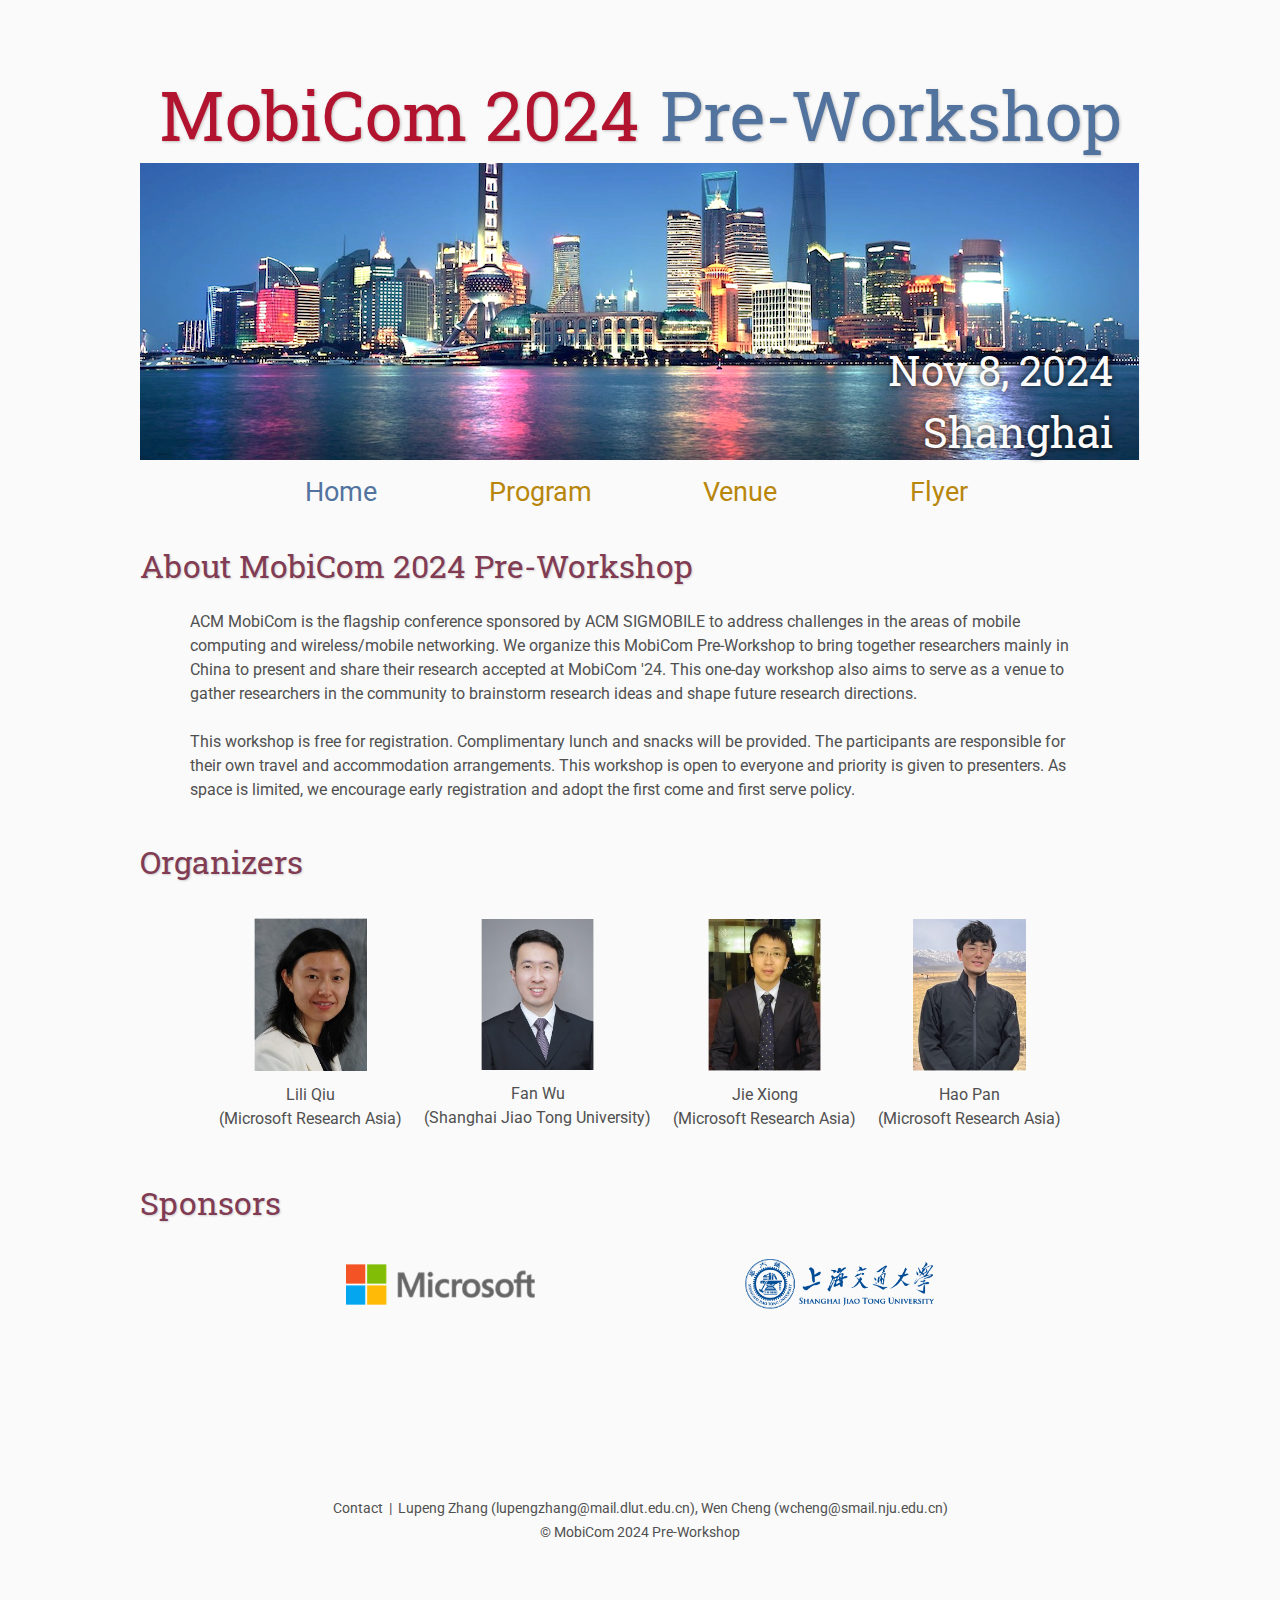
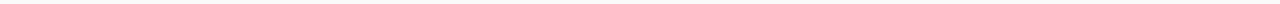
==== index.html @ bad52e7d "ver1" ====
<!DOCTYPE html>
<html lang='en'>

<head>
    <base href=".">
    <link rel="shortcut icon" type="image/png" href="assets/favicon.png"/>
    <link rel="stylesheet" type="text/css" media="all" href="assets/main.css"/>
    <meta name="description" content="Conference Template">
    <meta name="resource-type" content="document">
    <meta name="distribution" content="global">
    <meta name="KeyWords" content="Conference">
    <title>Conference Template</title>
</head>

<body>

    <div class="banner">
        <img src="assets/banner_new.png" alt="Conference Template Banner">
        <div class="top-left">
            <span class="title1">MobiCom 2024</span> <span class="title2">Pre-Workshop</span>
        </div>
        <div class="bottom-right">
            Nov 8, 2024 <br> Shanghai
        </div>
    </div>

    <table class="navigation">
        <tr>
            <td class="navigation">
                <a class="current" title="Conference Home Page" href=".">Home</a>
            </td>
<!--            <td class="navigation">-->
<!--                <a title="Register for the Conference" href="registration">Registration</a>-->
<!--            </td>-->
            <td class="navigation">
                <a title="Program" href="program">Program</a>
            </td>
            <td class="navigation">
                <a title="Venue" href="directions">Venue</a>
            </td>
            <td class="navigation">
                <a title="Conference Flyer" href="flyer">Flyer</a>
            </td>
        </tr>
    </table>

    <h2>About MobiCom 2024 Pre-Workshop</h2>
    <p>
        ACM MobiCom is the flagship conference sponsored by ACM SIGMOBILE to address  challenges in the areas of mobile computing and wireless/mobile networking.
        We organize this MobiCom Pre-Workshop to bring together researchers mainly in China to present and share their research accepted at MobiCom '24.
        This one-day workshop also aims to serve as a venue to gather researchers in the community to brainstorm research ideas and shape future research directions.

    </p>
    <p>
        This workshop is free for registration.
        Complimentary lunch and snacks will be provided.
        The participants are responsible for their own travel and accommodation arrangements.
        This workshop is open to everyone and priority is given to presenters.
        As space is limited, we encourage early registration and adopt the first come and first serve policy.

    </p>
<!--    <p>-->
<!--        This paragraph is just some filler text to give the homepage some volume:-->
<!--        Lorem ipsum dolor sit amet, consectetur adipiscing elit. Vestibulum dignissim et est et euismod. Fusce et metus tempus, pellentesque ex at, convallis nulla. Ut fringilla commodo tincidunt. Fusce sed est eu massa placerat iaculis eu at mauris. Nullam ut mollis nisi, quis malesuada risus. Interdum et malesuada fames ac ante ipsum primis in faucibus. Nam ipsum tortor, suscipit non tincidunt vel, bibendum in libero. Nulla facilisi. Pellentesque vitae neque metus. Cras quis est pharetra, vestibulum nisl et, viverra ipsum. Etiam porta dignissim purus, quis tempor metus volutpat eu. Praesent pulvinar libero eget purus tincidunt finibus.-->
<!--    </p>-->

    <h2>Organizers</h2>
    <table class="sponsors">
        <tr>
            <td class="sponsor">
                <img src="assets/c-qiu.jpg" alt="q" style="width:3cm">
                <div style="text-align: center; margin-top: 5px;">
                    Lili Qiu <br>
                    (Microsoft Research Asia)
                </div>
            </td>
            <td class="sponsor">
                <img src="assets/c-wu.jpg" alt="w" style="width:3cm">
                <div style="text-align: center; margin-top: 5px;">
                    Fan Wu <br>
                    (Shanghai Jiao Tong University)
                </div>
            </td>
            <td class="sponsor">
                <img src="assets/c-jie.jpg" alt="j" style="width:3cm">
                <div style="text-align: center; margin-top: 5px;">
                    Jie Xiong <br>
                    (Microsoft Research Asia)
                </div>
            </td>
            <td class="sponsor">
                <img src="assets/c-pan.jpg" alt="p" style="width:3cm">
                <div style="text-align: center; margin-top: 5px;">
                    Hao Pan <br>
                    (Microsoft Research Asia)
                </div>
            </td>
        </tr>
    </table>


    <h2>Sponsors</h2>
    <table class="sponsors">
        <tr>
            <td class="sponsor">
                <img src="assets/s-micro.png" alt="m" style="width:5cm">
            </td>
            <td class="sponsor">
                <img src="assets/s-shangjiao.png" alt="p" style="width:5cm">
                </div>
            </td>
        </tr>
    </table>

    <footer>
       Contact
        &nbsp;|&nbsp; Lupeng Zhang (lupengzhang@mail.dlut.edu.cn), Wen Cheng (wcheng@smail.nju.edu.cn)
    <br>
        &copy; MobiCom 2024 Pre-Workshop

    </footer>

</body>
</html>
---- assets/main.css ----
/* main.css */

/* These are the colors and fonts used throughout the webpage.
 * I've listed them here so that a user may easily
 * do a search-and-replace for these to change the site theme.
 *   'Roboto',sans-serif; Font for the title text
 *   'Roboto-Slab',serif; Font for the body text 
 *   #fafafa; Background color of the site
 *   #505050; Foreground (text) color of the site
 *   #52739e; Navy, "Template" in the logo, current page in navigation, special titles in the Program
 *   #b2132e; Reddish, "Conference" in the logo, hover color for links
 *   #813c54; Heading color, titles in the Program
 *   #b8860b; Dark Goldenrod, color for links
 */

@import url('https://fonts.googleapis.com/css?family=Roboto%7CRoboto+Slab');

*{
    border:0;
    font:inherit;
    font-size:1em;
    margin:0;
    padding:0;
    vertical-align:baseline;
}

body{
    background-color: #fafafa;
    background-size: cover;
    background-attachment: fixed;
    color: #505050; 
    text-align:left;
    font-family:'Roboto',sans-serif;
    font-size:1em;
    line-height:1.5em;
    margin: 60px auto;
    width: 1000px;
}

a{color: #b8860b; text-decoration:none;}
a.current{color: #52739e;}
a.current:hover{color: #e82945;}
a:hover{color: #b2132e;}
a:active{color: #e82945;}
h1,h2,h3,h4{clear:left; color: #813c54; margin:1.5em 0em 1em 0em; font-family:'Roboto Slab',serif; text-shadow: 1px 1px 2px #d0d0d0;}
h1{font-size:2.67em;}
h2{font-size:2.00em;}
h3{font-size:1.67em;}
h4{font-size:1.33em;}
p{list-style:none; margin:24px auto 24px auto; padding:0px; width:900px; text-align:left;}
li a, p a {text-decoration:underline; text-decoration-color:#b8860b;}
ul{list-style:none; margin:24px auto 24px auto; padding:0px; width:800px; text-align:left;}
ul li{list-style:none; margin:0px auto 0px auto; padding:0px; text-align:left;}
i,em{font-style:italic;}
b,strong{font-weight:bold;}
sup{
    vertical-align: super;
    font-size: 0.8em;
    line-height: 0;
}
sub{
    vertical-align: sub;
    font-size: 0.8em;
    line-height: 0;
}
table{
    width: 1000px;
    margin: 12px auto 24px auto;
    float: center;
    /* UNCOMMENT THIS FOR DEBUGGING THE ALIGNMENT */
    /*border: 1px solid black;*/
}
th,td{
    text-align: left;
    /* UNCOMMENT THIS FOR DEBUGGING THE ALIGNMENT */
    /*border: 1px solid black;*/
}

/* Website Banner */
.banner {position: relative; font-family:'Roboto Slab',serif;}
.top-left {font-size:5.33em; color: #505050; background: #fafafa; text-align: center; width: 1000px; height: 67px; position: absolute; padding: 36px 0 0 0; top: 0px;}
.bottom-right {font-size:2.6em; color: #fafafa; line-height: 1.5em; width: auto; height: 100px; padding: 0px 27px 27px 0px; text-align: right; position: absolute; bottom: 0px; right: 0px; text-shadow: 0px 0px 6px #000000;}

/* Conference Title Logo */
.title1{color: #b2132e; font-size:0.8em; text-shadow: 1px 1px 3px #c0c0c0;}
.title2{color: #52739e; font-size:0.8em; text-shadow: 1px 1px 3px #c0c0c0;}
.year{color: #505050; font-size:0.67em; font-weight: lighter;}

/* Navigation Links (Home, Registration, etc) */
table.navigation{width:800px;}
td.navigation{font-size:1.67em; white-space:nowrap; width:20%; text-align:center; vertical-align:middle; padding:0px 0px 0px 0px;}

/* Sponsor Images */
table.sponsors{width:800px;}
td.sponsor{white-space:nowrap; width:10%; text-align:center; vertical-align:middle; padding:0px 0px 0px 0px;}
td.sponsor img{width: 10%}
 .sponsors td {
     padding: 10px;
 }


#rf {
    margin: 20px;
    background-color: #f9f9f9;
    padding: 15px;
    border-radius: 8px;
    border: 1px solid #ddd;
}

.session-time {
    font-weight: bold;
    font-size: 1.2em;
    color: #333;
    margin-bottom: 5px;
}

.session-title {
    font-weight: bold;
    font-size: 1.5em;
    color: #0066cc;
    margin-bottom: 10px;
}

.paper-list {
    list-style-type: none;
    padding: 0;
}

.paper-item {
    margin-bottom: 15px;
    padding: 10px;
    background-color: #ffffff;
    border-radius: 5px;
    border: 1px solid #e0e0e0;
}

.paper-title {
    font-weight: bold;
    font-size: 1.1em;
    color: #333;
}

.speaker {
    font-size: 0.9em;
    color: #666;
    font-style: italic;
}


/* The Table on the Program Page */
td.room{padding: 4px 12px 4px 4px; width: 90%; vertical-align:bottom; font-size:1.67em; color: #52739e; height:32px;}
td.date{white-space:nowrap; width:130px; text-align:right;font-size: 1.2em;
    color: #333;  vertical-align:top; padding:4px 16px 0px 0px;}
td.title{padding: 4px 12px 4px 4px; width: 90%; vertical-align:top; font-size:1.5em; color: #813c54; height:32px; font-family:'Roboto Slab',serif; text-shadow: 1px 1px 2px #d0d0d0; }
td.title-special{padding: 4px 12px 4px 4px; width: 90%; vertical-align:top; font-weight: bold;font-size: 1.5em;color: #0066cc; font-family:'Roboto Slab',serif; }
td.speaker{padding: 4px 12px 4px 4px; font-style: italic; font-size:1em; max-height:999999px}
td.abstract{padding: 4px 12px 12px 4px; font-size:1em; max-height:999999px}
td.abstract img{display: block; margin: 4px auto 8px auto}
td.paper-title{padding: 4px 12px 4px 4px; width: 90%; vertical-align:top; font-size:1em; color: #274fb3; height:20px; font-family:'Roboto Slab',serif; text-shadow: 1px 1px 2px #d0d0d0; }
table.plenary{padding-top: 8px; background: #ffffff;}

/* Registration and Directions iframes and Images */
iframe.registration{display:block; margin:1em auto 2em auto; width:700px; height:1400px; border:none;}
iframe.directions{display:block; margin:1em auto 2em auto; width:800px; height:400px; border:none;}
img.center{display:block; width:67%; margin:1em auto 2em auto;}

/* Flyer Images */
table.flyers{width:800px;}
td.flyer{white-space:nowrap; width:50%; text-align:center; vertical-align:middle; padding:0px 0px 0px 0px;}
td.sponsor img{width: 100%}

footer{font-size:0.875em; margin-top:12em; text-align:center;}

/* My hacky way of making the site mobile-friendly */
@media only screen and (max-width: 1100px) {
    h2{font-size:3.00em;}
    p{font-size:1.5em; line-height:1.5em;}
    th,td,tr{font-size:1.5em; line-height:1.5em;}
    td.date{font-size: 1.2em;
        color: #333; padding-top:0.5em;}
    td.navigation{font-size:1.5em; padding:0px 20px 0px 20px;}
    table.footer{font-size:0.33em;}
}
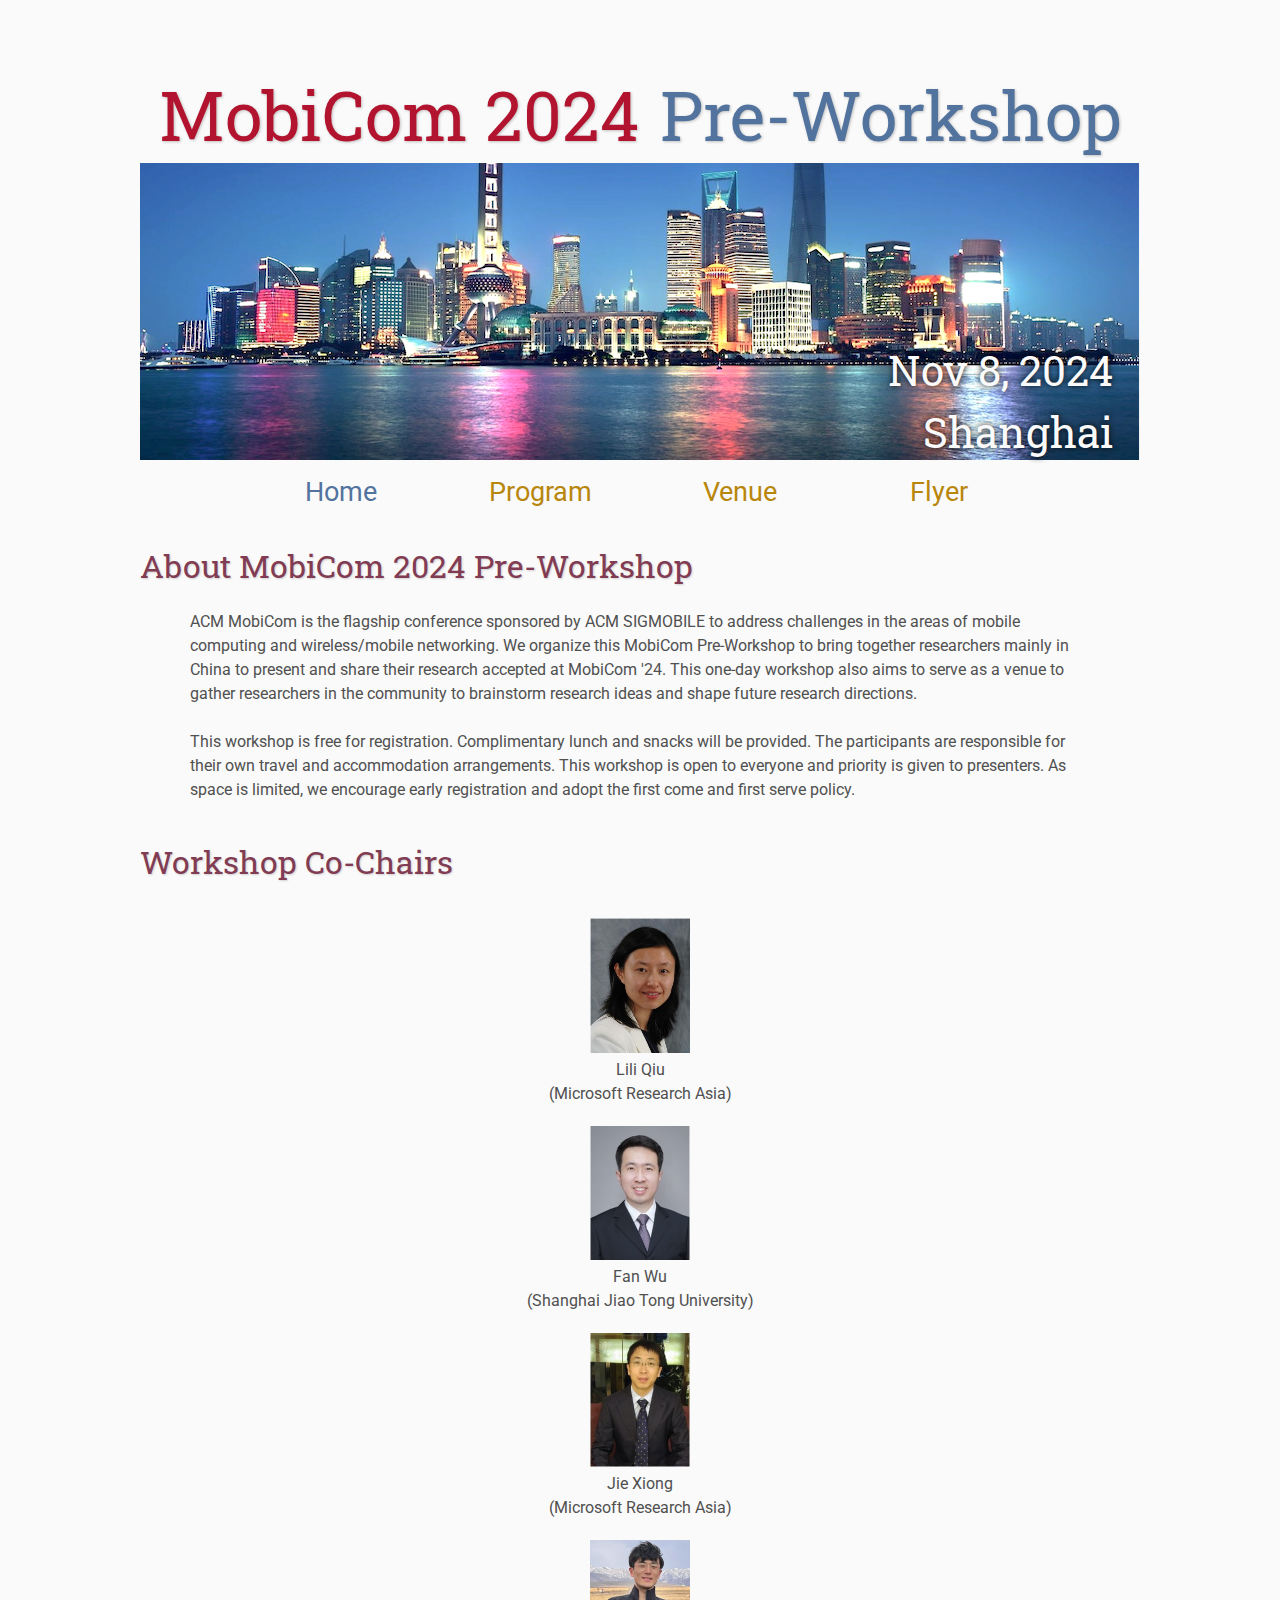
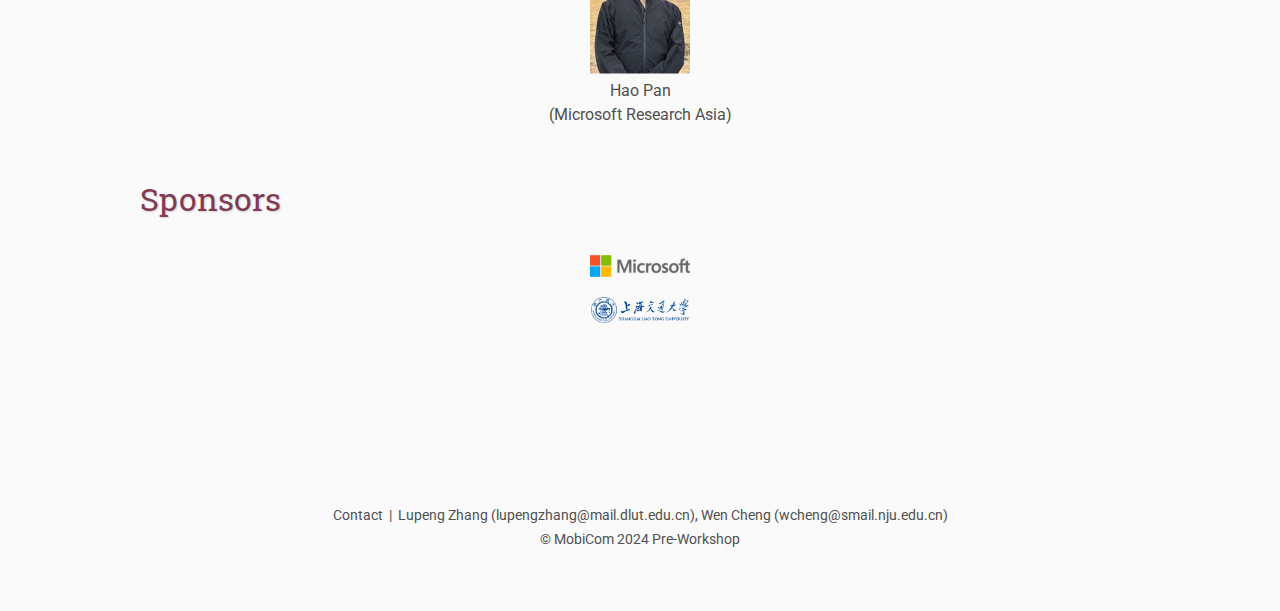
==== commit 4b1b248f: "ver3" ====
--- a/index.html
+++ b/index.html
@@ -64,32 +64,32 @@
 <!--        Lorem ipsum dolor sit amet, consectetur adipiscing elit. Vestibulum dignissim et est et euismod. Fusce et metus tempus, pellentesque ex at, convallis nulla. Ut fringilla commodo tincidunt. Fusce sed est eu massa placerat iaculis eu at mauris. Nullam ut mollis nisi, quis malesuada risus. Interdum et malesuada fames ac ante ipsum primis in faucibus. Nam ipsum tortor, suscipit non tincidunt vel, bibendum in libero. Nulla facilisi. Pellentesque vitae neque metus. Cras quis est pharetra, vestibulum nisl et, viverra ipsum. Etiam porta dignissim purus, quis tempor metus volutpat eu. Praesent pulvinar libero eget purus tincidunt finibus.-->
 <!--    </p>-->
 
-    <h2>Organizers</h2>
+    <h2>Workshop Co-Chairs</h2>
     <table class="sponsors">
         <tr>
             <td class="sponsor">
-                <img src="assets/c-qiu.jpg" alt="q" style="width:3cm">
+                <img src="assets/c-qiu.jpg" alt="q" >
                 <div style="text-align: center; margin-top: 5px;">
                     Lili Qiu <br>
-                    (Microsoft Research Asia)
+                      (Microsoft Research Asia)
                 </div>
             </td>
             <td class="sponsor">
-                <img src="assets/c-wu.jpg" alt="w" style="width:3cm">
+                <img src="assets/c-wu.jpg" alt="w" >
                 <div style="text-align: center; margin-top: 5px;">
                     Fan Wu <br>
                     (Shanghai Jiao Tong University)
                 </div>
             </td>
             <td class="sponsor">
-                <img src="assets/c-jie.jpg" alt="j" style="width:3cm">
+                <img src="assets/c-jie.jpg" alt="j" >
                 <div style="text-align: center; margin-top: 5px;">
                     Jie Xiong <br>
                     (Microsoft Research Asia)
                 </div>
             </td>
             <td class="sponsor">
-                <img src="assets/c-pan.jpg" alt="p" style="width:3cm">
+                <img src="assets/c-pan.jpg" alt="p" >
                 <div style="text-align: center; margin-top: 5px;">
                     Hao Pan <br>
                     (Microsoft Research Asia)
@@ -103,10 +103,10 @@
     <table class="sponsors">
         <tr>
             <td class="sponsor">
-                <img src="assets/s-micro.png" alt="m" style="width:5cm">
+                <img src="assets/s-micro.png" alt="m" style="width: 50%">
             </td>
             <td class="sponsor">
-                <img src="assets/s-shangjiao.png" alt="p" style="width:5cm">
+                <img src="assets/s-shangjiao.png" alt="p" style="width: 10%">
                 </div>
             </td>
         </tr>
--- a/assets/main.css
+++ b/assets/main.css
@@ -91,12 +91,36 @@
 td.navigation{font-size:1.67em; white-space:nowrap; width:20%; text-align:center; vertical-align:middle; padding:0px 0px 0px 0px;}
 
 /* Sponsor Images */
-table.sponsors{width:800px;}
-td.sponsor{white-space:nowrap; width:10%; text-align:center; vertical-align:middle; padding:0px 0px 0px 0px;}
-td.sponsor img{width: 10%}
- .sponsors td {
-     padding: 10px;
- }
+table.sponsors {
+    width: 100%;                /* 让表格填满容器 */
+    table-layout: fixed;        /* 表格布局为固定，使单元格宽度一致 */
+}
+
+td.sponsor {
+    text-align: center;
+    vertical-align: middle;
+    padding: 10px;
+    display: flex;
+    flex-direction: column;
+    align-items: center;
+    justify-content: center;
+}
+
+td.sponsor img {
+    width: 80%;                 /* 图片宽度设为单元格的80%，相对缩放 */
+    max-width: 100px;           /* 也可以设置一个最大宽度 */
+}
+
+
+@media (max-width: 600px) {
+    table.sponsors {
+        width: 100%;       /* 手机上表格宽度为 100% */
+    }
+    td.sponsor img {
+        width: 100%;      /* 手机上图片宽度为单元格 100% */
+    }
+}
+
 
 
 #rf {
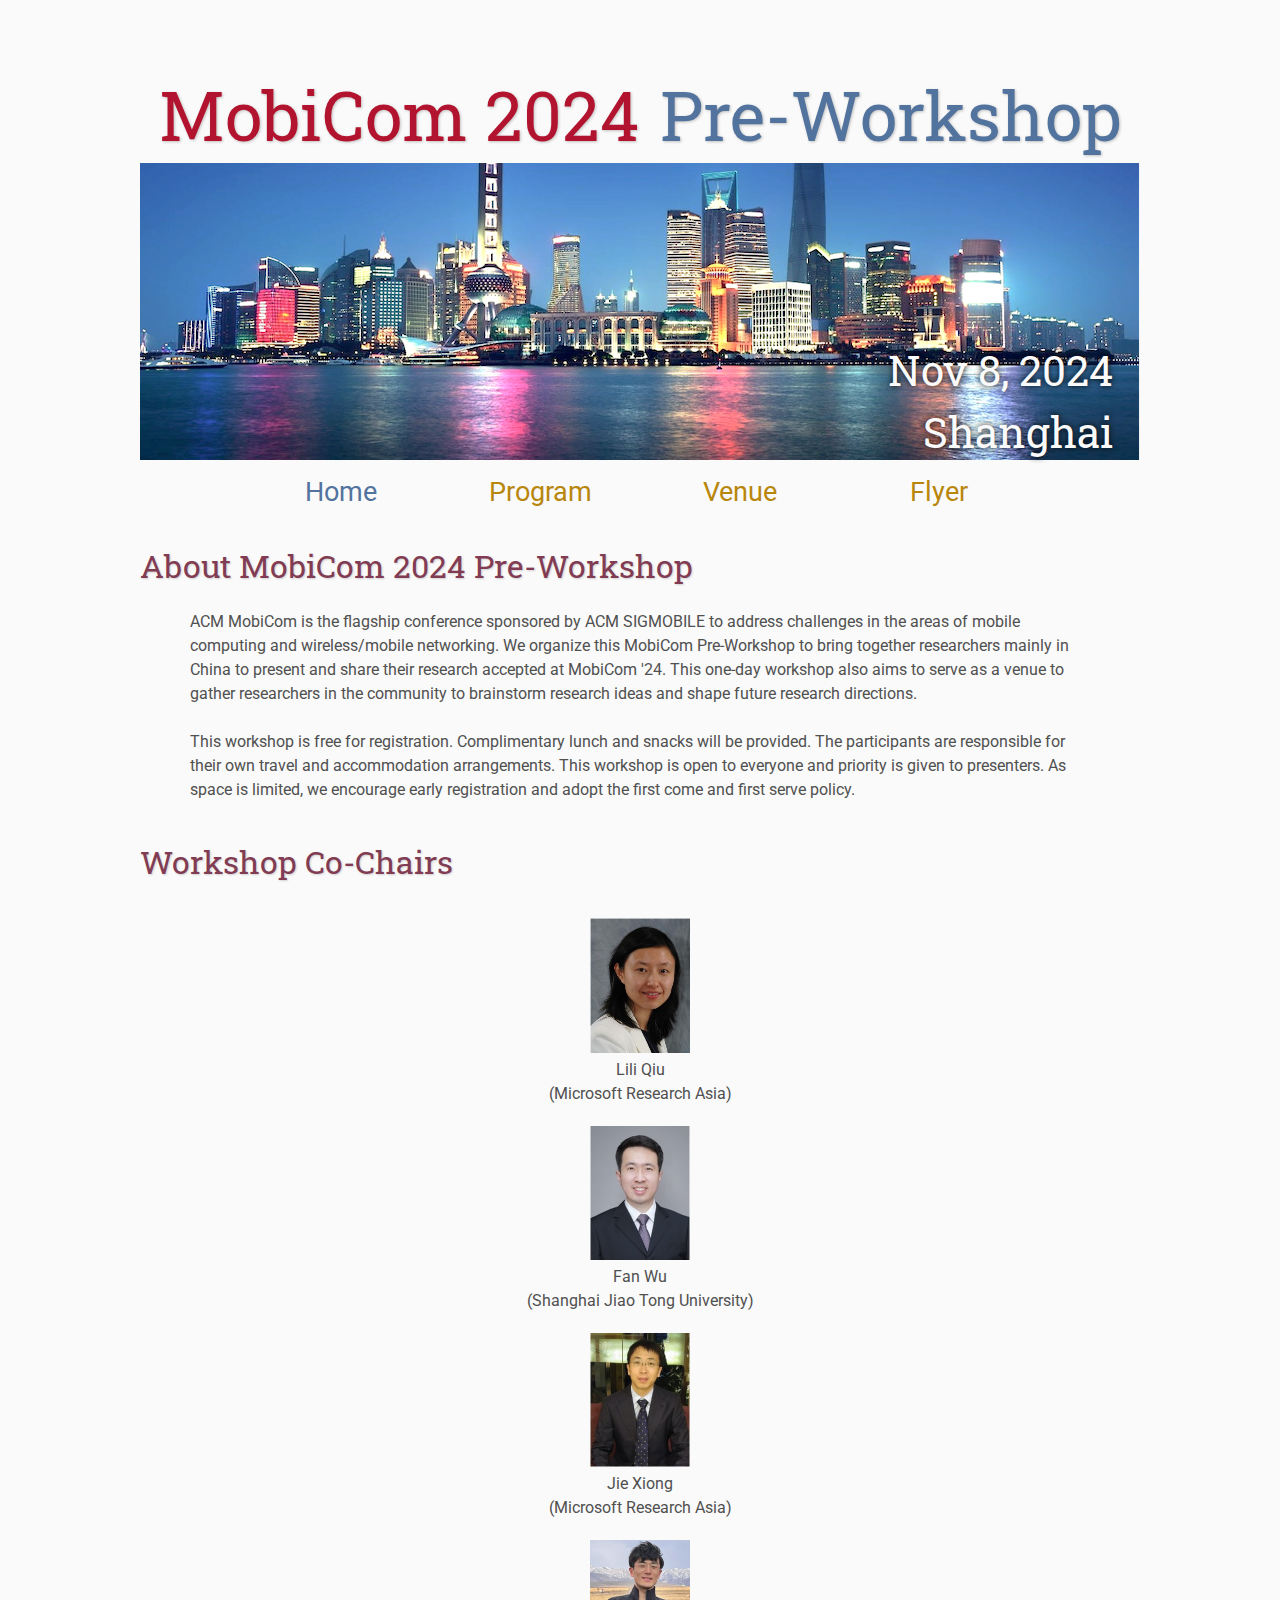
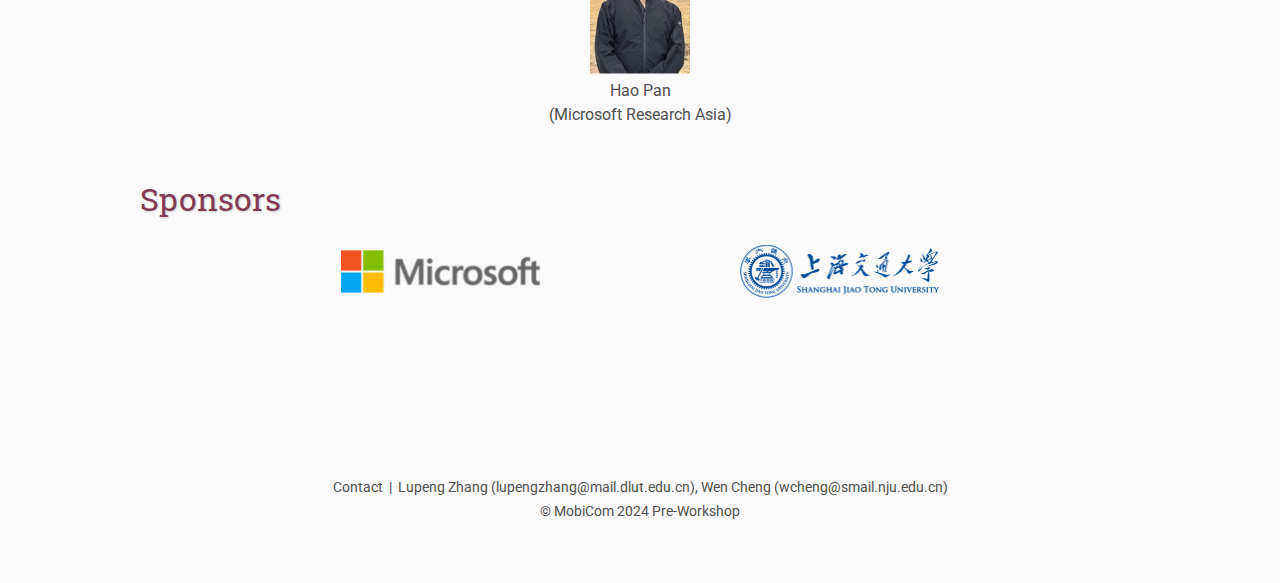
==== commit e42e1685: "ver4" ====
--- a/index.html
+++ b/index.html
@@ -65,30 +65,30 @@
 <!--    </p>-->
 
     <h2>Workshop Co-Chairs</h2>
-    <table class="sponsors">
+    <table class="chairs">
         <tr>
-            <td class="sponsor">
+            <td class="chair">
                 <img src="assets/c-qiu.jpg" alt="q" >
                 <div style="text-align: center; margin-top: 5px;">
                     Lili Qiu <br>
                       (Microsoft Research Asia)
                 </div>
             </td>
-            <td class="sponsor">
+            <td class="chair">
                 <img src="assets/c-wu.jpg" alt="w" >
                 <div style="text-align: center; margin-top: 5px;">
                     Fan Wu <br>
                     (Shanghai Jiao Tong University)
                 </div>
             </td>
-            <td class="sponsor">
+            <td class="chair">
                 <img src="assets/c-jie.jpg" alt="j" >
                 <div style="text-align: center; margin-top: 5px;">
                     Jie Xiong <br>
                     (Microsoft Research Asia)
                 </div>
             </td>
-            <td class="sponsor">
+            <td class="chair">
                 <img src="assets/c-pan.jpg" alt="p" >
                 <div style="text-align: center; margin-top: 5px;">
                     Hao Pan <br>
@@ -106,7 +106,7 @@
                 <img src="assets/s-micro.png" alt="m" style="width: 50%">
             </td>
             <td class="sponsor">
-                <img src="assets/s-shangjiao.png" alt="p" style="width: 10%">
+                <img src="assets/s-shangjiao.png" alt="p" style="width: 50%">
                 </div>
             </td>
         </tr>
--- a/assets/main.css
+++ b/assets/main.css
@@ -90,13 +90,14 @@
 table.navigation{width:800px;}
 td.navigation{font-size:1.67em; white-space:nowrap; width:20%; text-align:center; vertical-align:middle; padding:0px 0px 0px 0px;}
 
-/* Sponsor Images */
-table.sponsors {
+
+/* chair Images */
+table.chairs {
     width: 100%;                /* 让表格填满容器 */
     table-layout: fixed;        /* 表格布局为固定，使单元格宽度一致 */
 }
 
-td.sponsor {
+td.chair {
     text-align: center;
     vertical-align: middle;
     padding: 10px;
@@ -106,11 +107,16 @@
     justify-content: center;
 }
 
-td.sponsor img {
+td.chair img {
     width: 80%;                 /* 图片宽度设为单元格的80%，相对缩放 */
     max-width: 100px;           /* 也可以设置一个最大宽度 */
 }
 
+
+/* Sponsor Images */
+table.sponsors{width:800px;}
+td.sponsor{white-space:nowrap; width:33%; text-align:center; vertical-align:middle; padding:0px 0px 0px 0px;}
+td.sponsor img{width: 100%}
 
 @media (max-width: 600px) {
     table.sponsors {
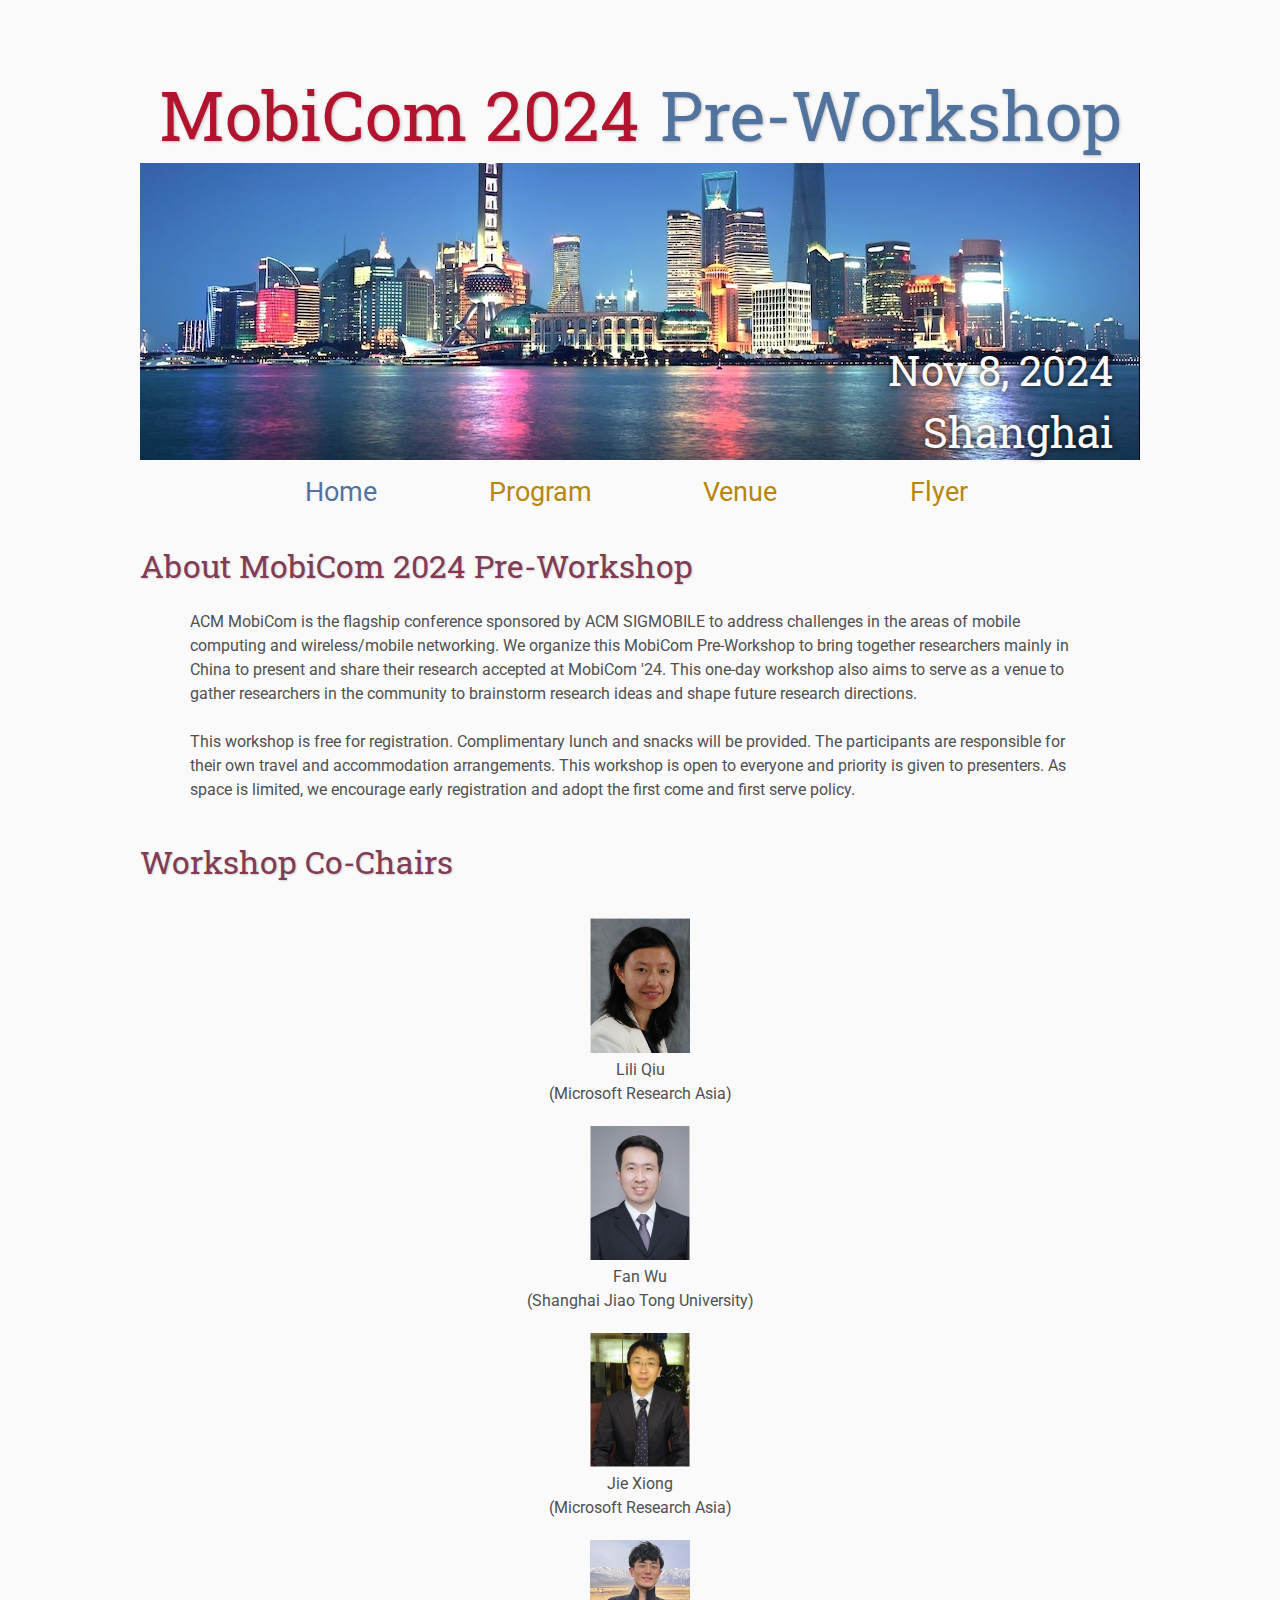
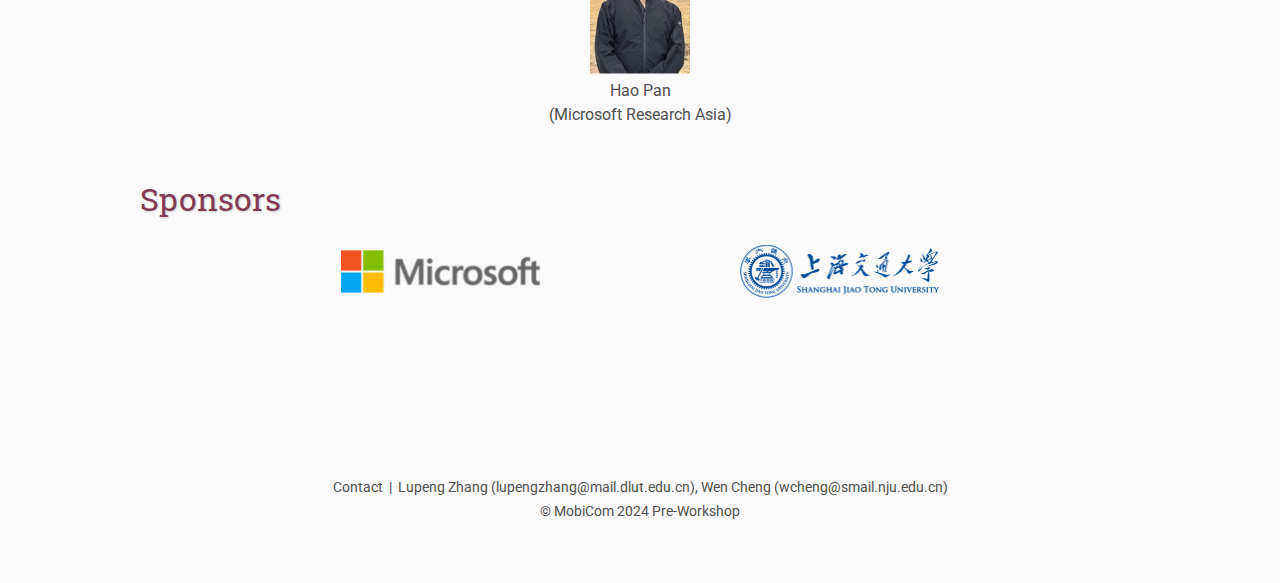
==== commit e5e2ea91: "ver5" ====
--- a/index.html
+++ b/index.html
@@ -15,7 +15,7 @@
 <body>
 
     <div class="banner">
-        <img src="assets/banner_new.png" alt="Conference Template Banner">
+        <img src="assets/banner_new.jpg" alt="Conference Template Banner">
         <div class="top-left">
             <span class="title1">MobiCom 2024</span> <span class="title2">Pre-Workshop</span>
         </div>
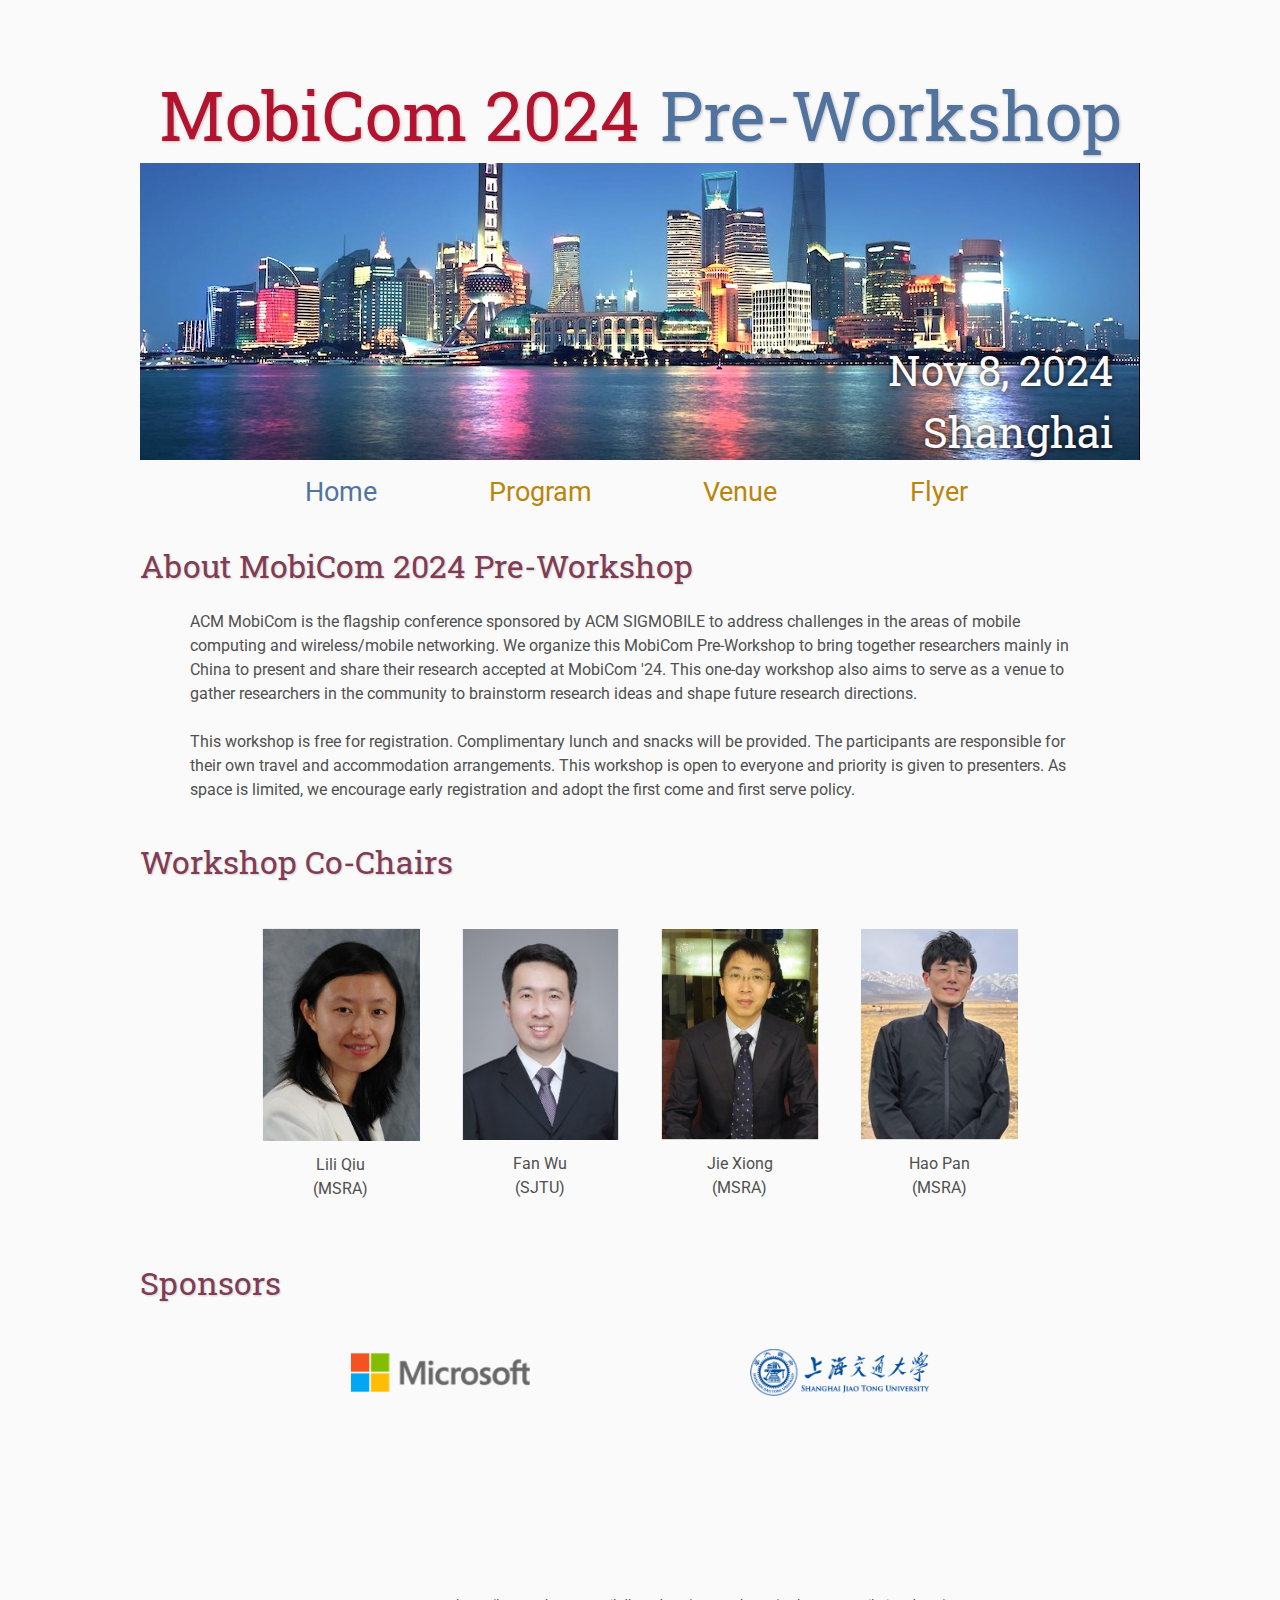
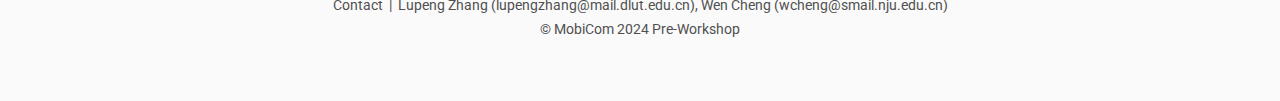
==== commit a35f4da8: "ver6" ====
--- a/index.html
+++ b/index.html
@@ -65,34 +65,34 @@
 <!--    </p>-->
 
     <h2>Workshop Co-Chairs</h2>
-    <table class="chairs">
+    <table class="sponsors">
         <tr>
-            <td class="chair">
+            <td class="sponsor">
                 <img src="assets/c-qiu.jpg" alt="q" >
                 <div style="text-align: center; margin-top: 5px;">
                     Lili Qiu <br>
-                      (Microsoft Research Asia)
+                      (MSRA)
                 </div>
             </td>
-            <td class="chair">
+            <td class="sponsor">
                 <img src="assets/c-wu.jpg" alt="w" >
                 <div style="text-align: center; margin-top: 5px;">
                     Fan Wu <br>
-                    (Shanghai Jiao Tong University)
+                    (SJTU)
                 </div>
             </td>
-            <td class="chair">
+            <td class="sponsor">
                 <img src="assets/c-jie.jpg" alt="j" >
                 <div style="text-align: center; margin-top: 5px;">
                     Jie Xiong <br>
-                    (Microsoft Research Asia)
+                    (MSRA)
                 </div>
             </td>
-            <td class="chair">
+            <td class="sponsor">
                 <img src="assets/c-pan.jpg" alt="p" >
                 <div style="text-align: center; margin-top: 5px;">
                     Hao Pan <br>
-                    (Microsoft Research Asia)
+                    (MSRA)
                 </div>
             </td>
         </tr>
--- a/assets/main.css
+++ b/assets/main.css
@@ -115,8 +115,8 @@
 
 /* Sponsor Images */
 table.sponsors{width:800px;}
-td.sponsor{white-space:nowrap; width:33%; text-align:center; vertical-align:middle; padding:0px 0px 0px 0px;}
-td.sponsor img{width: 100%}
+td.sponsor{white-space:nowrap; width:15%; text-align:center; vertical-align:middle; padding: 20px; /* 单元格内的间距 */}
+td.sponsor img{width: 80%}
 
 @media (max-width: 600px) {
     table.sponsors {
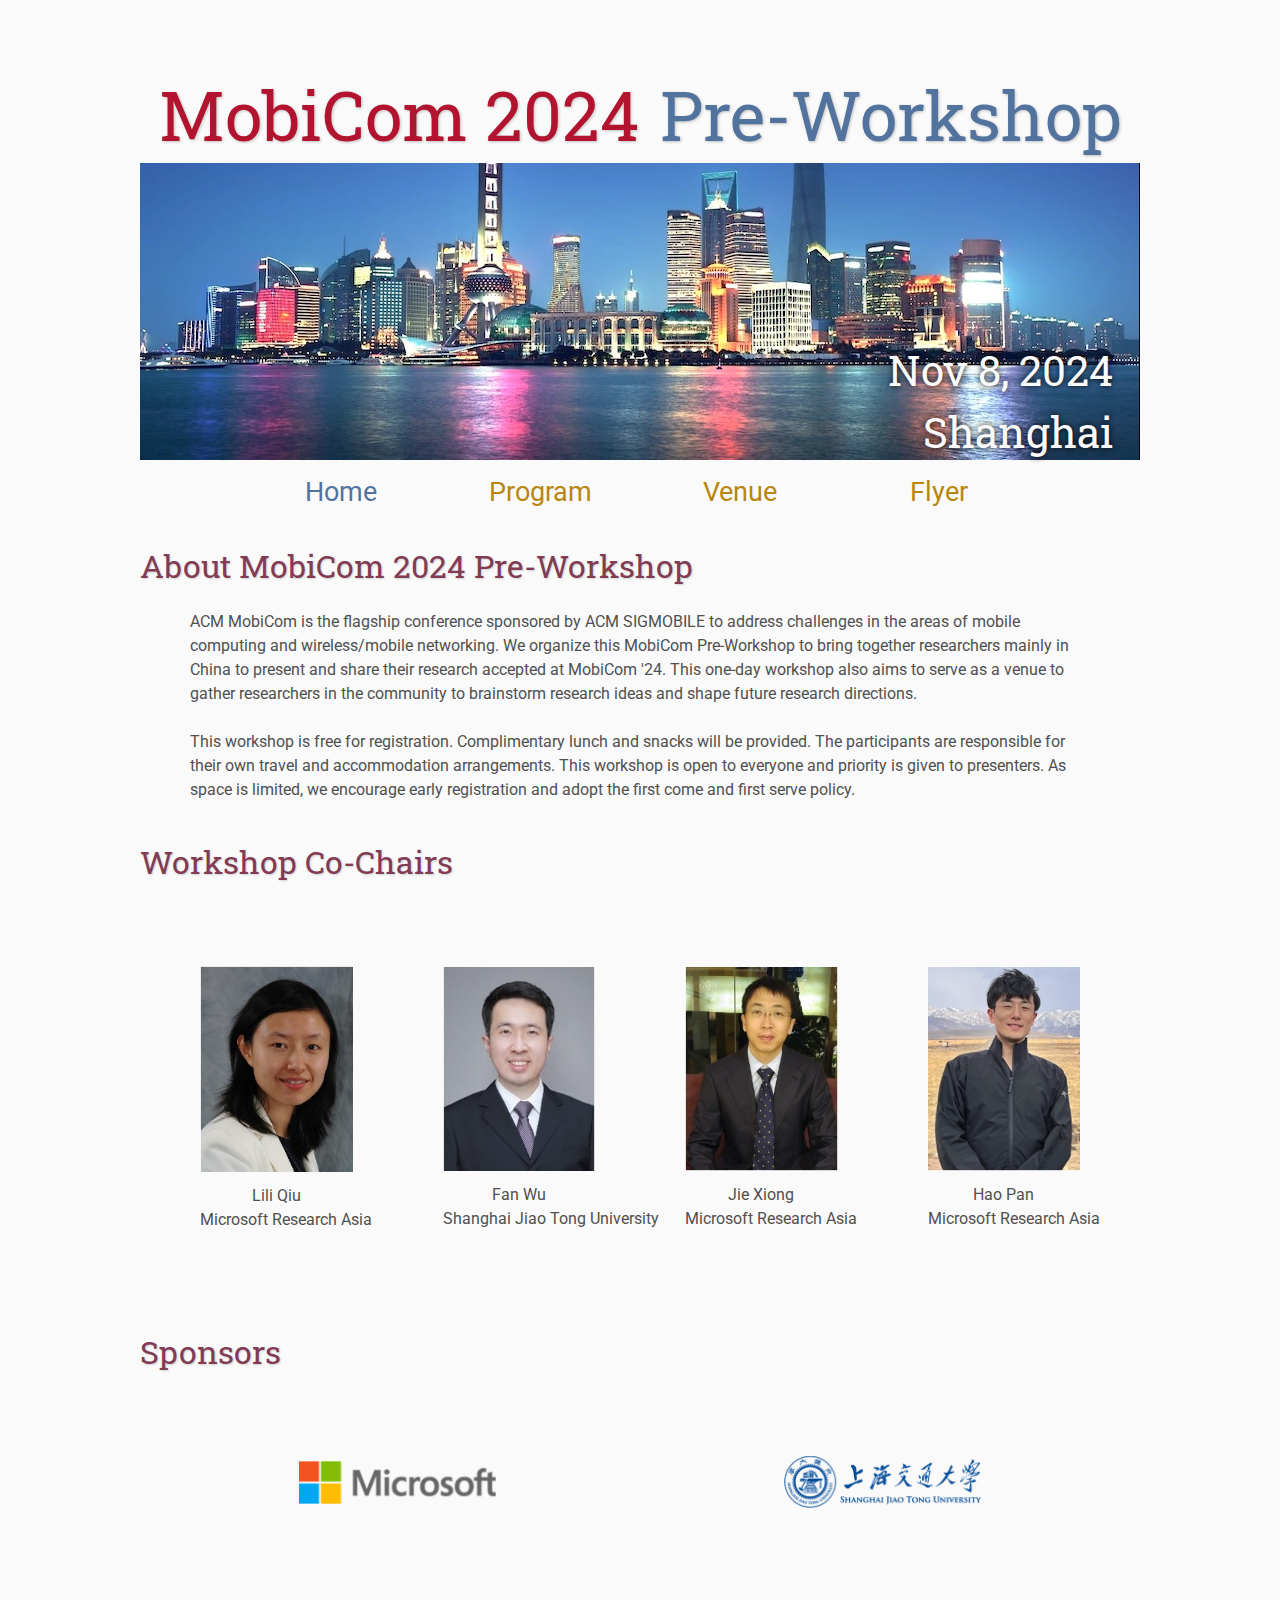
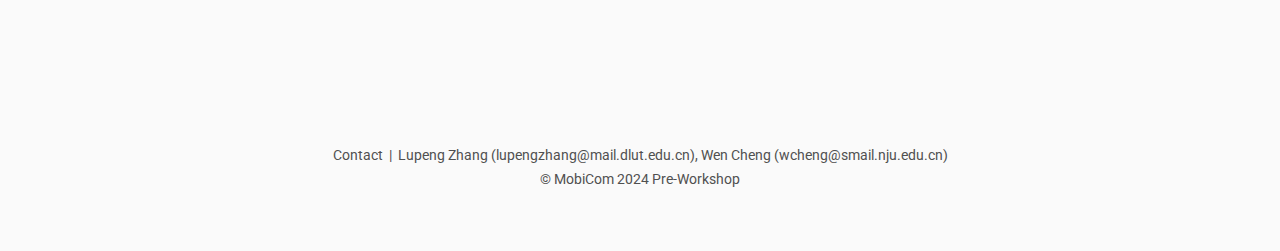
==== commit 84ecb929: "ver7" ====
--- a/index.html
+++ b/index.html
@@ -71,28 +71,28 @@
                 <img src="assets/c-qiu.jpg" alt="q" >
                 <div style="text-align: center; margin-top: 5px;">
                     Lili Qiu <br>
-                      (MSRA)
+                      Microsoft Research Asia
                 </div>
             </td>
             <td class="sponsor">
                 <img src="assets/c-wu.jpg" alt="w" >
                 <div style="text-align: center; margin-top: 5px;">
                     Fan Wu <br>
-                    (SJTU)
+                    Shanghai Jiao Tong University
                 </div>
             </td>
             <td class="sponsor">
                 <img src="assets/c-jie.jpg" alt="j" >
                 <div style="text-align: center; margin-top: 5px;">
                     Jie Xiong <br>
-                    (MSRA)
+                    Microsoft Research Asia
                 </div>
             </td>
             <td class="sponsor">
                 <img src="assets/c-pan.jpg" alt="p" >
                 <div style="text-align: center; margin-top: 5px;">
                     Hao Pan <br>
-                    (MSRA)
+                    Microsoft Research Asia
                 </div>
             </td>
         </tr>
--- a/assets/main.css
+++ b/assets/main.css
@@ -114,17 +114,23 @@
 
 
 /* Sponsor Images */
-table.sponsors{width:800px;}
-td.sponsor{white-space:nowrap; width:15%; text-align:center; vertical-align:middle; padding: 20px; /* 单元格内的间距 */}
-td.sponsor img{width: 80%}
-
-@media (max-width: 600px) {
-    table.sponsors {
-        width: 100%;       /* 手机上表格宽度为 100% */
-    }
-    td.sponsor img {
-        width: 100%;      /* 手机上图片宽度为单元格 100% */
-    }
+table.sponsors {
+    width: 100%;             /* 表格宽度为100% */
+    /*max-width: 800px;        !* 设置最大宽度 *!*/
+    table-layout: fixed;     /* 均分单元格宽度 */
+    border-spacing: 30px;    /* 单元格之间的间距 */
+}
+
+td.sponsor {
+    white-space: nowrap;
+    text-align: center;
+    vertical-align: middle;
+    padding: 30px;
+}
+
+td.sponsor img {
+    width: 50%;             /* 图片相对单元格宽度80% */
+    height: auto;           /* 保持图片比例 */
 }
 
 
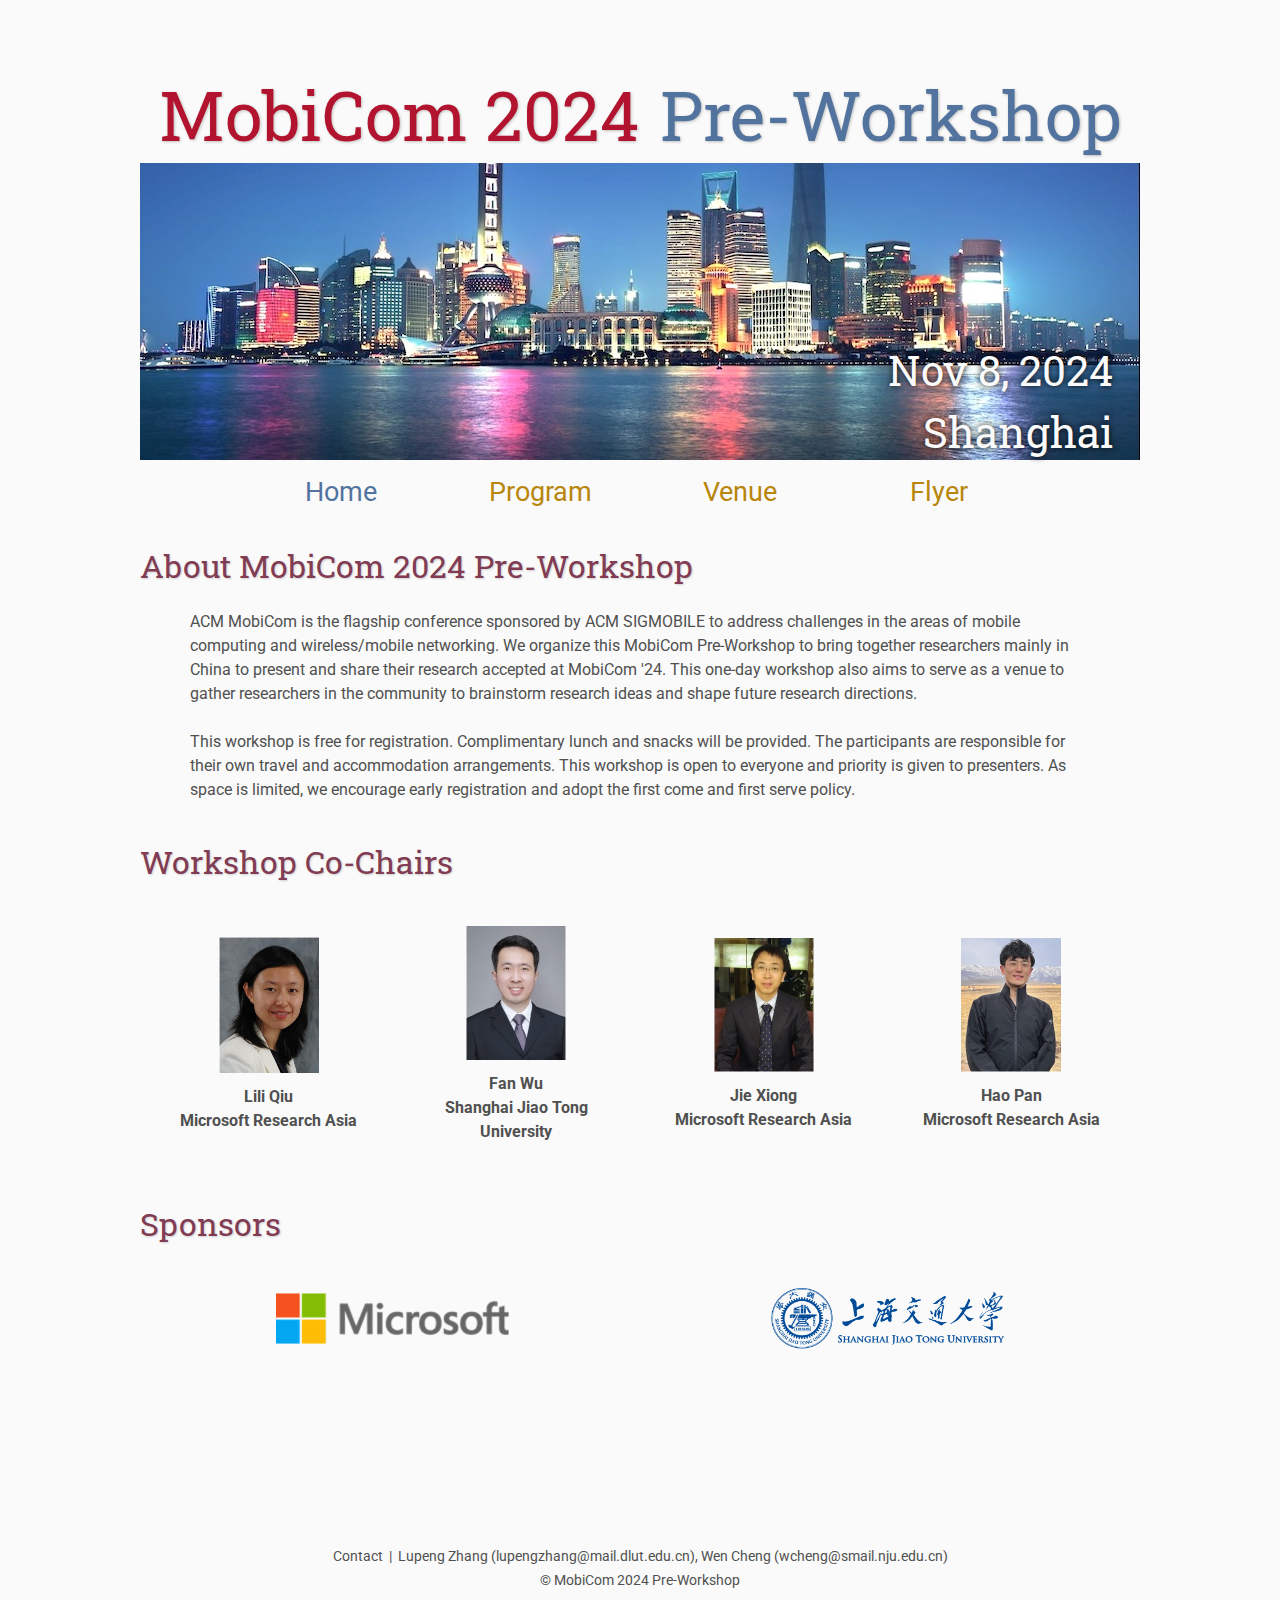
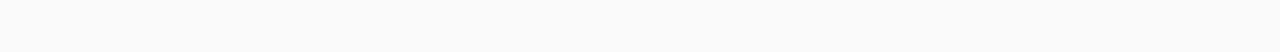
==== commit b1245810: "ver8" ====
--- a/index.html
+++ b/index.html
@@ -68,35 +68,36 @@
     <table class="sponsors">
         <tr>
             <td class="sponsor">
-                <img src="assets/c-qiu.jpg" alt="q" >
-                <div style="text-align: center; margin-top: 5px;">
+                <img src="assets/c-qiu.jpg" alt="q" style="width: 100px;">
+                <div style="text-align: center; margin-top: 5px; white-space: normal; font-weight: bold;">
                     Lili Qiu <br>
-                      Microsoft Research Asia
+                    Microsoft Research Asia
                 </div>
             </td>
             <td class="sponsor">
-                <img src="assets/c-wu.jpg" alt="w" >
-                <div style="text-align: center; margin-top: 5px;">
+                <img src="assets/c-wu.jpg" alt="w" style="width: 100px;">
+                <div style="text-align: center; margin-top: 5px; white-space: normal; font-weight: bold;">
                     Fan Wu <br>
                     Shanghai Jiao Tong University
                 </div>
             </td>
             <td class="sponsor">
-                <img src="assets/c-jie.jpg" alt="j" >
-                <div style="text-align: center; margin-top: 5px;">
+                <img src="assets/c-jie.jpg" alt="j" style="width: 100px;">
+                <div style="text-align: center; margin-top: 5px; white-space: normal; font-weight: bold;">
                     Jie Xiong <br>
                     Microsoft Research Asia
                 </div>
             </td>
             <td class="sponsor">
-                <img src="assets/c-pan.jpg" alt="p" >
-                <div style="text-align: center; margin-top: 5px;">
+                <img src="assets/c-pan.jpg" alt="p" style="width: 100px;">
+                <div style="text-align: center; margin-top: 5px; white-space: normal; font-weight: bold;">
                     Hao Pan <br>
                     Microsoft Research Asia
                 </div>
             </td>
         </tr>
     </table>
+
 
 
     <h2>Sponsors</h2>
--- a/assets/main.css
+++ b/assets/main.css
@@ -118,14 +118,14 @@
     width: 100%;             /* 表格宽度为100% */
     /*max-width: 800px;        !* 设置最大宽度 *!*/
     table-layout: fixed;     /* 均分单元格宽度 */
-    border-spacing: 30px;    /* 单元格之间的间距 */
+    border-spacing: 10px;    /* 单元格之间的间距 */
 }
 
 td.sponsor {
     white-space: nowrap;
     text-align: center;
     vertical-align: middle;
-    padding: 30px;
+    padding: 10px;
 }
 
 td.sponsor img {
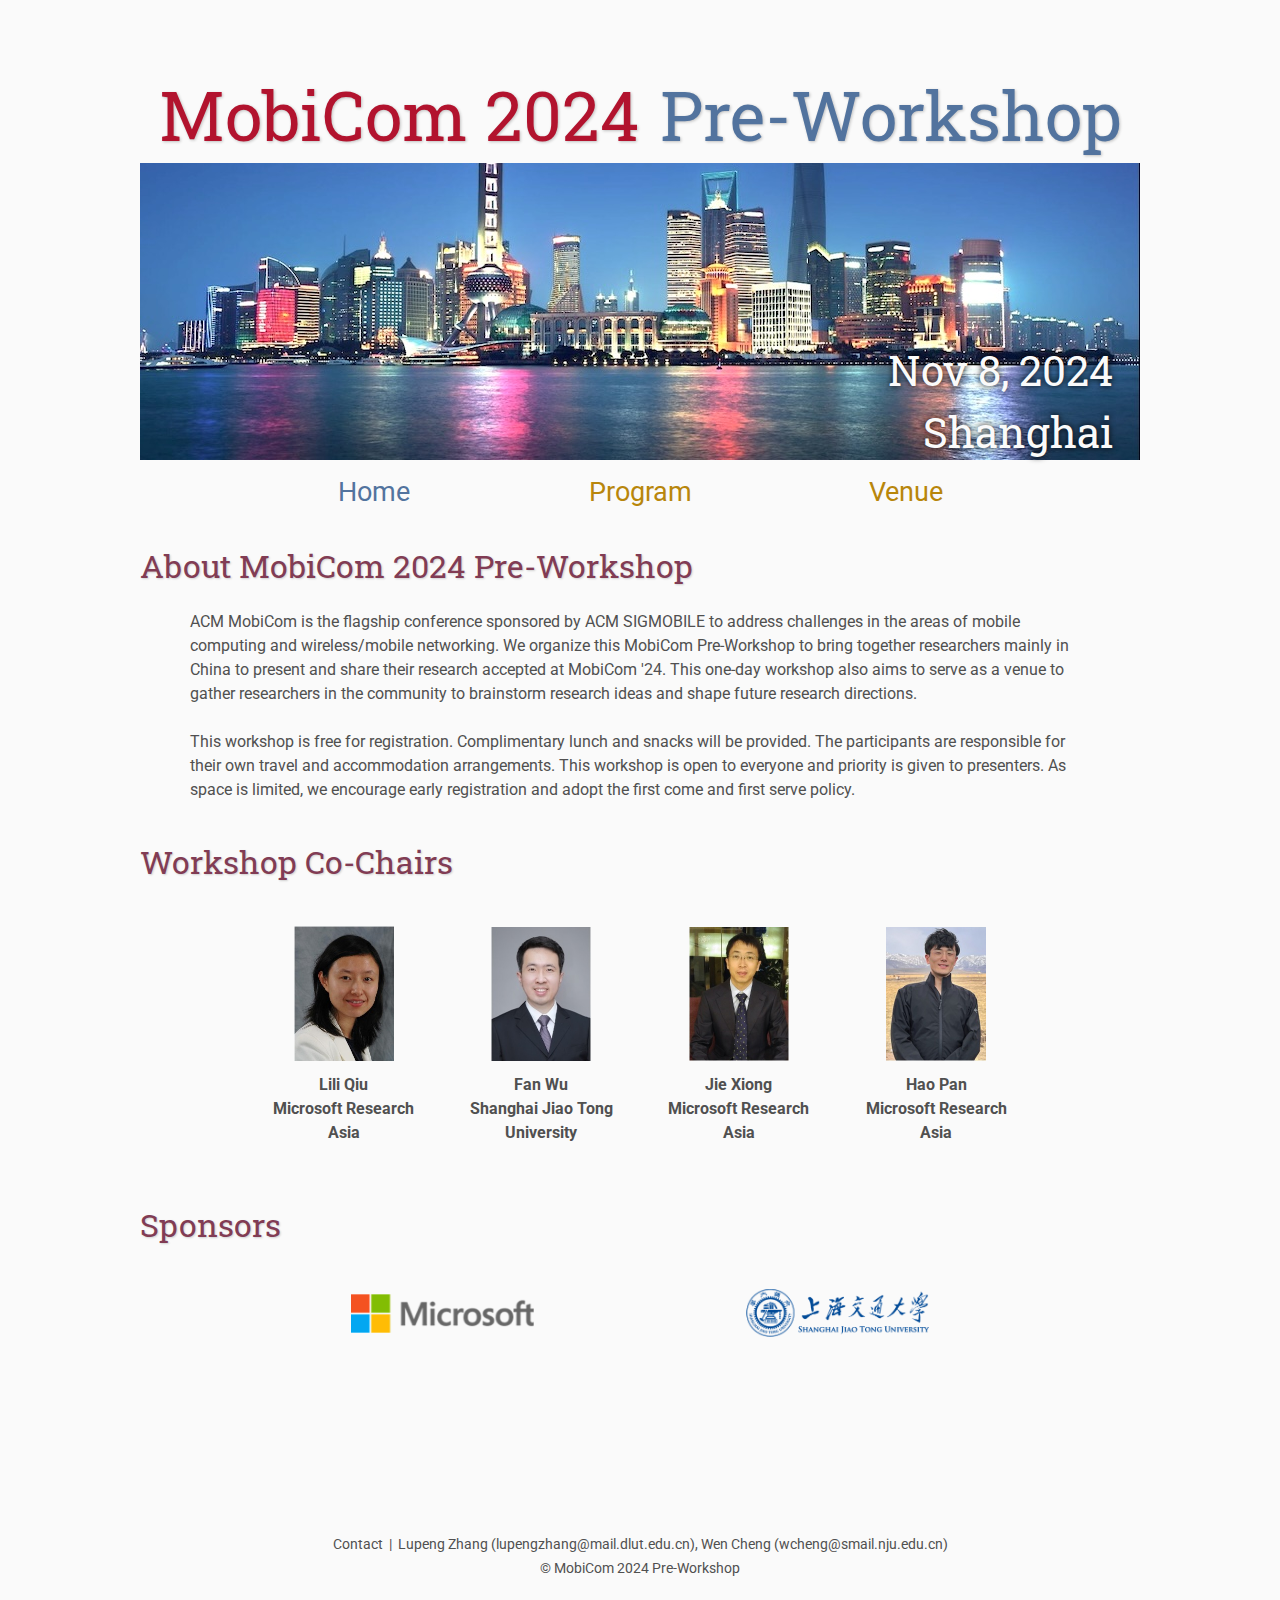
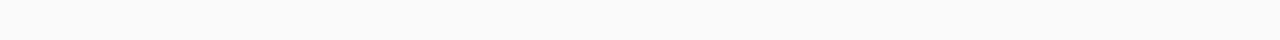
==== commit 695d6f3d: "ver10" ====
--- a/index.html
+++ b/index.html
@@ -38,9 +38,9 @@
             <td class="navigation">
                 <a title="Venue" href="directions">Venue</a>
             </td>
-            <td class="navigation">
-                <a title="Conference Flyer" href="flyer">Flyer</a>
-            </td>
+<!--            <td class="navigation">-->
+<!--                <a title="Conference Flyer" href="flyer">Flyer</a>-->
+<!--            </td>-->
         </tr>
     </table>
 
--- a/assets/main.css
+++ b/assets/main.css
@@ -115,10 +115,10 @@
 
 /* Sponsor Images */
 table.sponsors {
-    width: 100%;             /* 表格宽度为100% */
-    /*max-width: 800px;        !* 设置最大宽度 *!*/
-    table-layout: fixed;     /* 均分单元格宽度 */
-    border-spacing: 10px;    /* 单元格之间的间距 */
+    width: 100%;
+    max-width: 800px;
+    table-layout: fixed; /* 确保每个单元格等宽 */
+    border-spacing: 10px; /* 单元格之间的间距 */
 }
 
 td.sponsor {
@@ -128,9 +128,32 @@
     padding: 10px;
 }
 
-td.sponsor img {
-    width: 50%;             /* 图片相对单元格宽度80% */
-    height: auto;           /* 保持图片比例 */
+.sponsor-text {
+    text-align: left;
+    white-space: normal; /* 确保文字可以换行 */
+    font-weight: bold;
+    font-size: 1.1em;
+}
+
+@media (max-width: 600px) {
+    table.sponsors {
+        width: 100%; /* 手机上表格宽度为 100% */
+    }
+    td.sponsor {
+        width: 100%; /* 小屏幕上单元格100%宽度 */
+        display: flex;
+        flex-direction: column; /* 图片和文字在竖直方向排列 */
+        align-items: center;
+    }
+    .sponsor-text {
+        font-size: 1em; /* 调整文字大小适配小屏幕 */
+        text-align: center;
+        white-space: normal;
+    }
+    td.sponsor img {
+        width: 50%; /* 图片在小屏幕上较小 */
+        margin-bottom: 10px; /* 图片和文字之间的间距 */
+    }
 }
 
 
